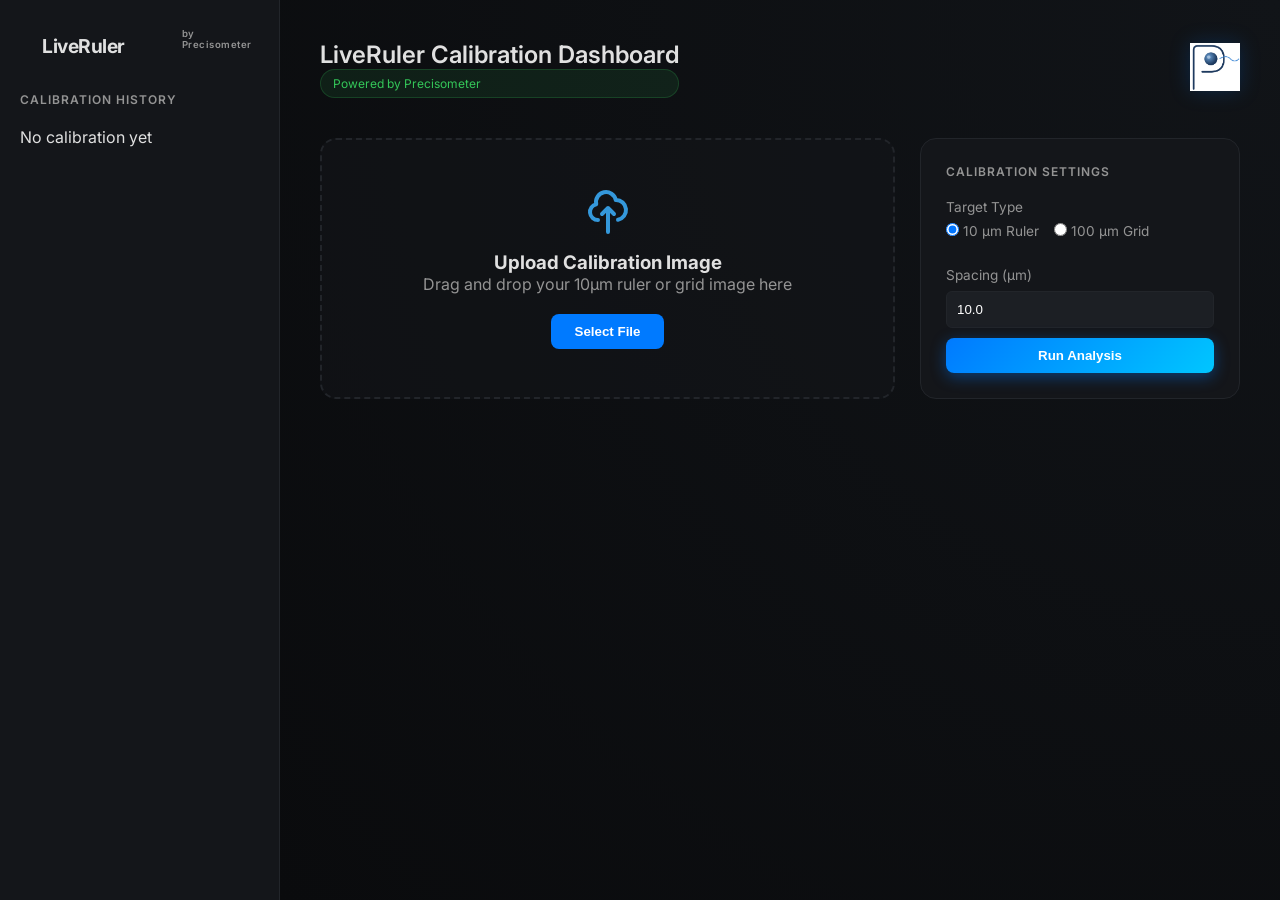
==== templates/index.html @ aa0735e0 "Initial release of LiveRuler by Precisometer" ====
<!DOCTYPE html>
<html lang="en">
<head>
    <meta charset="UTF-8">
    <meta name="viewport" content="width=device-width, initial-scale=1.0">
    <title>LiveRuler - Microscope Calibration Dashboard</title>
    <link href="https://fonts.googleapis.com/css2?family=Inter:wght@300;400;500;600;700&display=swap" rel="stylesheet">
    <link rel="stylesheet" href="/static/css/style.css">
</head>
<body>
    <div class="app-container">
        <aside class="sidebar">
            <div class="logo-area">
                <div class="logo-icon"></div>
                <h1>LiveRuler</h1>
                <p style="font-size: 0.6rem; color: var(--text-dim); margin-top: -15px; margin-left: 45px; font-weight: 600; letter-spacing: 0.5px;">by Precisometer</p>
            </div>
            <nav class="history-panel">
                <div class="section-title">Calibration History</div>
                <div id="history-list" class="history-list">
                    <!-- History items will be injected here -->
                    <div class="empty-msg">No calibration yet</div>
                </div>
            </nav>
        </aside>

        <main class="main-content">
            <header>
                <div class="header-left">
                    <h2>LiveRuler Calibration Dashboard</h2>
                    <div class="status-badge">Powered by Precisometer</div>
                </div>
                <div class="header-right">
                    <img src="/static/precisometer_logo.png" alt="LiveRuler Logo" class="brand-logo">
                </div>
            </header>

            <section class="calibration-hero">
                <div class="card upload-card" id="drop-zone">
                    <div class="upload-content">
                        <div class="upload-icon"></div>
                        <h3>Upload Calibration Image</h3>
                        <p>Drag and drop your 10µm ruler or grid image here</p>
                        <input type="file" id="file-input" hidden accept="image/*">
                        <button class="btn btn-primary" onclick="document.getElementById('file-input').click()">Select File</button>
                    </div>
                </div>

                <div class="card settings-card">
                    <div class="section-title">Calibration Settings</div>
                    <div class="form-group">
                        <label>Target Type</label>
                        <div class="radio-group">
                            <label class="radio-label">
                                <input type="radio" name="target-type" value="ruler" checked> 10 µm Ruler
                            </label>
                            <label class="radio-label">
                                <input type="radio" name="target-type" value="grid"> 100 µm Grid
                            </label>
                        </div>
                    </div>
                    <div class="form-group">
                        <label>Spacing (µm)</label>
                        <input type="number" id="spacing-input" value="10.0" step="0.1">
                    </div>
                    <button class="btn btn-glow" id="run-btn">Run Analysis</button>
                </div>
            </section>

            <section class="results-container" id="results-view" style="display: none;">
                <div class="results-header" style="display: flex; justify-content: space-between; align-items: center; margin-bottom: 20px;">
                    <div class="section-title" style="margin-bottom: 0;">Analysis Results</div>
                    <button class="copy-btn" onclick="document.getElementById('results-view').style.display='none'">Close Results</button>
                </div>
                <div class="results-grid">
                    <div class="card result-card" style="grid-column: span 2;">
                        <span class="label">PIXEL SCALE</span>
                        <div class="value-row">
                            <span id="scale-val" class="main-value">0.000000</span>
                            <button class="copy-btn" onclick="copyText('scale-val')">Copy</button>
                        </div>
                    </div>
                    <div class="card alignment-card">
                        <span class="label">ORIENTATION</span>
                        <div class="value-row">
                            <span id="tilt-angle-val" class="main-value">0.00°</span>
                            <span class="badge success">Corrected</span>
                        </div>
                    </div>
                    <div class="card metadata-card">
                        <span class="label">RESOLUTION</span>
                        <div class="value-row">
                            <span id="resolution-val" class="main-value">0 x 0</span>
                        </div>
                    </div>
                </div>

                <div id="candidates-section" style="margin-top: 20px; display: none;">
                    <span class="label" style="font-size: 0.75rem; color: var(--accent); font-weight: 700;">OTHER CANDIDATE PEAKS FOUND:</span>
                    <div id="candidates-list" style="display: flex; gap: 10px; flex-wrap: wrap; margin-top: 10px;">
                        <!-- Buttons will be injected here -->
                    </div>
                    <p style="font-size: 0.8rem; color: var(--text-dim); margin-top: 10px;">If the main result seems wrong, click one of these alternative peaks from the spectrum.</p>
                </div>

                <div class="card visual-verification">
                    <div class="section-title">Visual Verification</div>
                    <div class="debug-img-container">
                        <img id="debug-img" src="" alt="Calibration Debug View">
                    </div>
                </div>
            </section>
        </main>
    </div>

    <!-- Toast for notifications -->
    <div id="toast" class="toast">Copied to clipboard!</div>

    <script src="/static/js/main.js"></script>
</body>
</html>
---- static/css/style.css ----
:root {
    --bg-dark: #0a0b0d;
    --bg-card: #14161a;
    --accent: #007aff;
    --accent-glow: rgba(0, 122, 255, 0.4);
    --text-main: #e0e0e0;
    --text-dim: #949494;
    --border: #22252a;
    --success: #34c759;
}

* {
    box-sizing: border-box;
    margin: 0;
    padding: 0;
}

body {
    font-family: 'Inter', sans-serif;
    background-color: var(--bg-dark);
    color: var(--text-main);
    height: 100vh;
    overflow: hidden;
}

.app-container {
    display: flex;
    height: 100vh;
}

/* Sidebar */
.sidebar {
    width: 280px;
    background-color: var(--bg-card);
    border-right: 1px solid var(--border);
    display: flex;
    flex-direction: column;
}

.logo-area {
    padding: 30px;
    display: flex;
    align-items: center;
    gap: 12px;
}

.logo-icon {
    width: 32px;
    height: 32px;
    background: linear-gradient(135deg, #007aff, #00c6ff);
    border-radius: 8px;
    box-shadow: 0 0 15px var(--accent-glow);
}

.logo-area h1 {
    font-size: 1.2rem;
    font-weight: 700;
    letter-spacing: -0.5px;
}

.history-panel {
    flex: 1;
    overflow-y: auto;
    padding: 0 20px 20px;
}

.section-title {
    font-size: 0.75rem;
    font-weight: 600;
    color: var(--text-dim);
    text-transform: uppercase;
    letter-spacing: 1px;
    margin-bottom: 20px;
}

.history-list {
    display: flex;
    flex-direction: column;
    gap: 10px;
}

.history-item {
    background: #1c1f24;
    padding: 12px;
    border-radius: 8px;
    border: 1px solid transparent;
    cursor: pointer;
    transition: all 0.2s;
}

.history-item:hover {
    border-color: var(--accent);
    background: #23272d;
}

.history-item .ts {
    font-size: 0.7rem;
    color: var(--text-dim);
    margin-bottom: 4px;
}

.history-item .file-name {
    font-size: 0.85rem;
    font-weight: 500;
}

/* Main Content */
.main-content {
    flex: 1;
    padding: 40px;
    overflow-y: auto;
    background: radial-gradient(circle at top right, #111418, transparent);
}

header {
    display: flex;
    justify-content: space-between;
    align-items: center;
    margin-bottom: 40px;
}

header h2 {
    font-size: 1.5rem;
    font-weight: 600;
}

.status-badge {
    font-size: 0.75rem;
    background: rgba(52, 199, 89, 0.1);
    color: var(--success);
    padding: 6px 12px;
    border-radius: 20px;
    border: 1px solid rgba(52, 199, 89, 0.2);
}

.calibration-hero {
    display: grid;
    grid-template-columns: 1fr 320px;
    gap: 25px;
    margin-bottom: 30px;
}

.card {
    background: var(--bg-card);
    border: 1px solid var(--border);
    border-radius: 16px;
    padding: 25px;
    transition: transform 0.2s, box-shadow 0.2s;
}

.upload-card {
    display: flex;
    align-items: center;
    justify-content: center;
    min-height: 250px;
    border: 2px dashed var(--border);
    background: rgba(20, 22, 26, 0.5);
}

.upload-card.dragover {
    border-color: var(--accent);
    background: rgba(0, 122, 255, 0.05);
}

.upload-content {
    text-align: center;
}

.upload-icon {
    width: 48px;
    height: 48px;
    margin: 0 auto 15px;
    background: url('data:image/svg+xml;utf8,<svg xmlns="http://www.w3.org/2000/svg" fill="none" viewBox="0 0 24 24" stroke="%233498db"><path stroke-linecap="round" stroke-linejoin="round" stroke-width="2" d="M7 16a4 4 0 01-.88-7.903A5 5 0 1115.9 6L16 6a5 5 0 011 9.9M15 13l-3-3m0 0l-3 3m3-3v12"/></svg>') no-repeat center;
}

.upload-content p {
    color: var(--text-dim);
    margin-bottom: 20px;
}

.btn {
    padding: 10px 24px;
    border-radius: 8px;
    font-weight: 600;
    cursor: pointer;
    border: none;
    transition: 0.2s;
}

.btn-primary {
    background-color: var(--accent);
    color: white;
}

.btn-primary:hover {
    background-color: #0066d6;
}

.btn-glow {
    width: 100%;
    margin-top: 10px;
    background: linear-gradient(135deg, #007aff, #00c6ff);
    color: white;
    box-shadow: 0 4px 15px var(--accent-glow);
}

.btn-glow:hover {
    transform: translateY(-2px);
    box-shadow: 0 6px 20px var(--accent-glow);
}

.form-group {
    margin-top: 20px;
}

.form-group label {
    display: block;
    font-size: 0.85rem;
    color: var(--text-dim);
    margin-bottom: 8px;
}

.radio-group {
    display: flex;
    gap: 15px;
}

.radio-label {
    font-size: 0.9rem;
    display: flex;
    align-items: center;
    gap: 6px;
}

input[type="number"] {
    width: 100%;
    background: #1c1f24;
    border: 1px solid var(--border);
    color: white;
    padding: 10px;
    border-radius: 6px;
}

/* Results section */
.results-grid {
    display: grid;
    grid-template-columns: 1fr 1fr;
    gap: 25px;
    margin-bottom: 25px;
}

.result-card .label {
    font-size: 0.75rem;
    font-weight: 700;
    color: var(--accent);
    letter-spacing: 0.5px;
}

.value-row {
    display: flex;
    justify-content: space-between;
    align-items: center;
    margin-top: 10px;
}

.main-value {
    font-size: 2rem;
    font-weight: 700;
    font-family: monospace;
}

.copy-btn {
    background: transparent;
    border: 1px solid var(--border);
    color: var(--text-dim);
    padding: 4px 10px;
    border-radius: 4px;
    font-size: 0.7rem;
    cursor: pointer;
}

.copy-btn:hover {
    color: white;
    border-color: var(--text-dim);
}

.visual-verification .debug-img-container {
    width: 100%;
    background: #000;
    border-radius: 12px;
    overflow: hidden;
    margin-top: 15px;
    min-height: 800px;
}

#debug-img {
    width: 100%;
    display: block;
}

.toast {
    position: fixed;
    bottom: 30px;
    left: 50%;
    transform: translateX(-50%) translateY(100px);
    background: var(--accent);
    color: white;
    padding: 12px 24px;
    border-radius: 30px;
    font-weight: 600;
    transition: transform 0.3s cubic-bezier(0.18, 0.89, 0.32, 1.28);
}

/* branding */
.header-right .brand-logo {
    height: 48px;
    filter: drop-shadow(0 0 10px rgba(0, 122, 255, 0.2));
}

.badge {
    padding: 2px 8px;
    border-radius: 4px;
    font-size: 0.65rem;
    font-weight: 700;
}

.badge.success {
    background: rgba(52, 199, 89, 0.2);
    color: var(--success);
}

/* History Item adjustments */
.history-item {
    position: relative;
    padding-right: 40px;
}

.delete-action {
    position: absolute;
    right: 12px;
    top: 50%;
    transform: translateY(-50%);
    opacity: 0.3;
    transition: opacity 0.2s, color 0.2s;
    cursor: pointer;
}

.history-item:hover .delete-action {
    opacity: 0.8;
}

.delete-action:hover {
    color: #ff3b30;
    opacity: 1 !important;
}

.trash-icon {
    width: 18px;
    height: 18px;
    display: inline-block;
    background: url('data:image/svg+xml;utf8,<svg xmlns="http://www.w3.org/2000/svg" fill="none" viewBox="0 0 24 24" stroke="currentColor"><path stroke-linecap="round" stroke-linejoin="round" stroke-width="2" d="M19 7l-.867 12.142A2 2 0 0116.138 21H7.862a2 2 0 01-1.995-1.858L5 7m5 4v6m4-6v6m1-10V4a1 1 0 00-1-1h-4a1 1 0 00-1 1v3M4 7h16"/></svg>') no-repeat center;
}
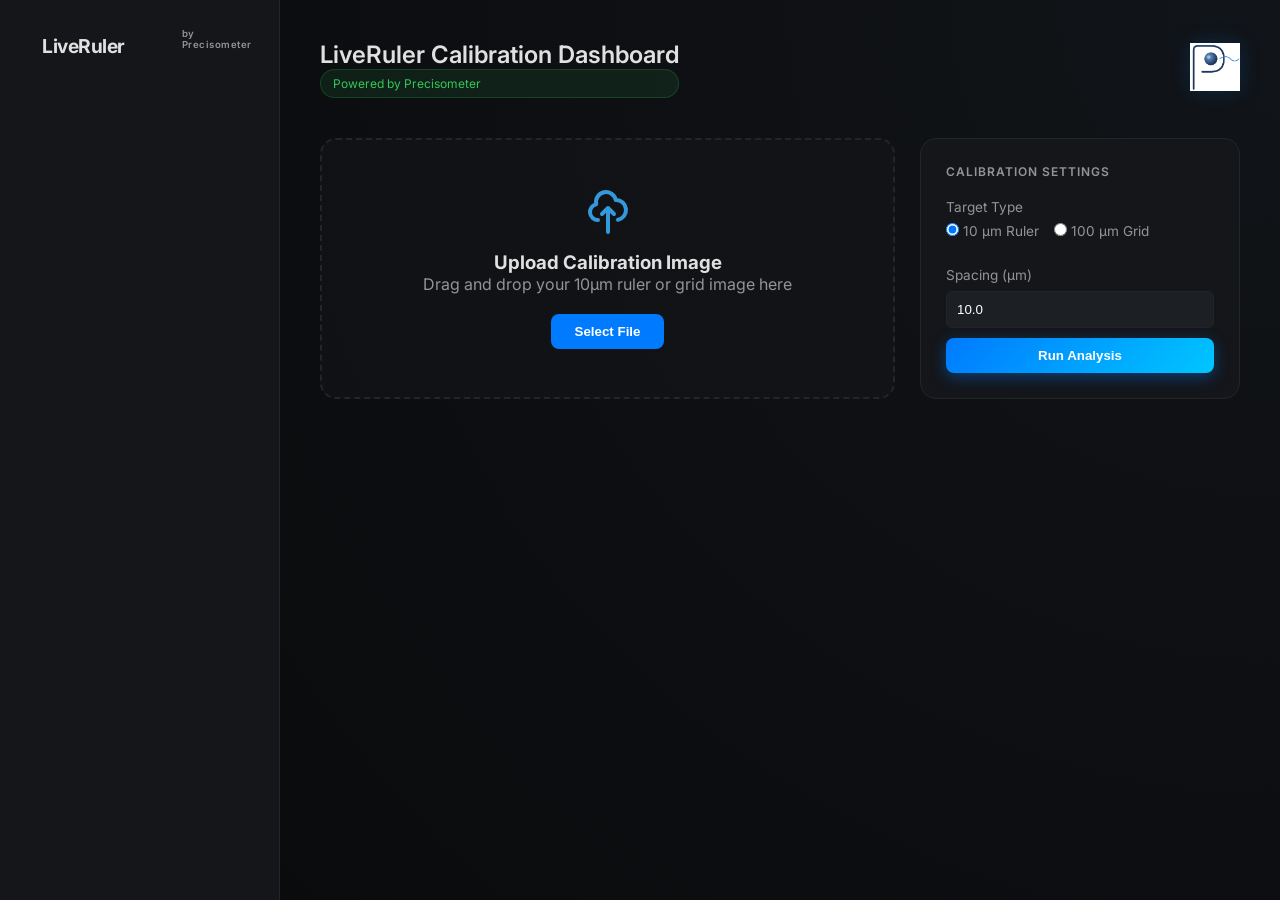
==== commit ea091c11: "Enhance privacy: remove history tracking and ensure ephemeral sessions" ====
--- a/templates/index.html
+++ b/templates/index.html
@@ -15,7 +15,7 @@
                 <h1>LiveRuler</h1>
                 <p style="font-size: 0.6rem; color: var(--text-dim); margin-top: -15px; margin-left: 45px; font-weight: 600; letter-spacing: 0.5px;">by Precisometer</p>
             </div>
-            <nav class="history-panel">
+            <nav class="history-panel" style="display: none;">
                 <div class="section-title">Calibration History</div>
                 <div id="history-list" class="history-list">
                     <!-- History items will be injected here -->
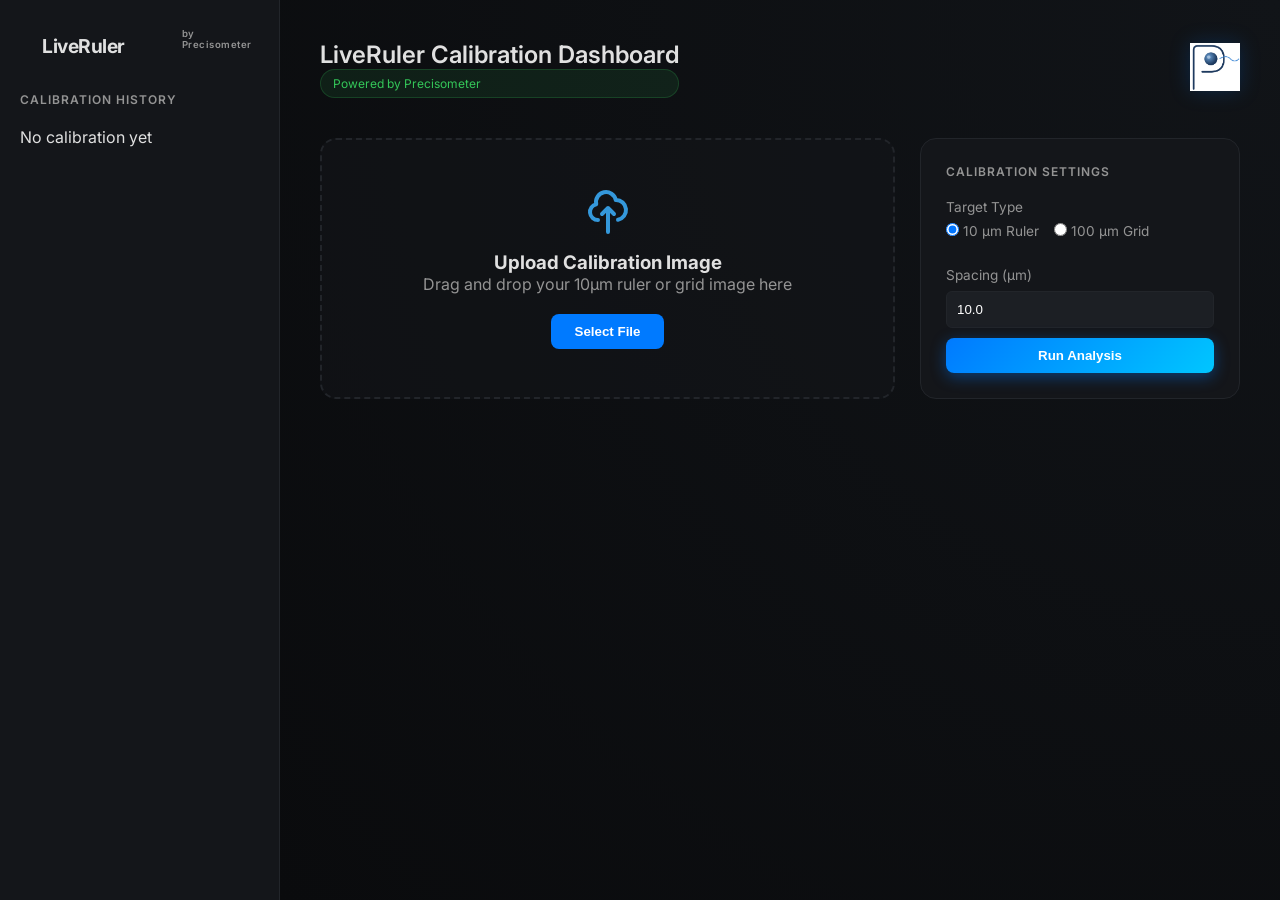
==== commit 880ca2a6: "feat" ====
--- a/templates/index.html
+++ b/templates/index.html
@@ -15,7 +15,7 @@
                 <h1>LiveRuler</h1>
                 <p style="font-size: 0.6rem; color: var(--text-dim); margin-top: -15px; margin-left: 45px; font-weight: 600; letter-spacing: 0.5px;">by Precisometer</p>
             </div>
-            <nav class="history-panel" style="display: none;">
+            <nav class="history-panel">
                 <div class="section-title">Calibration History</div>
                 <div id="history-list" class="history-list">
                     <!-- History items will be injected here -->
